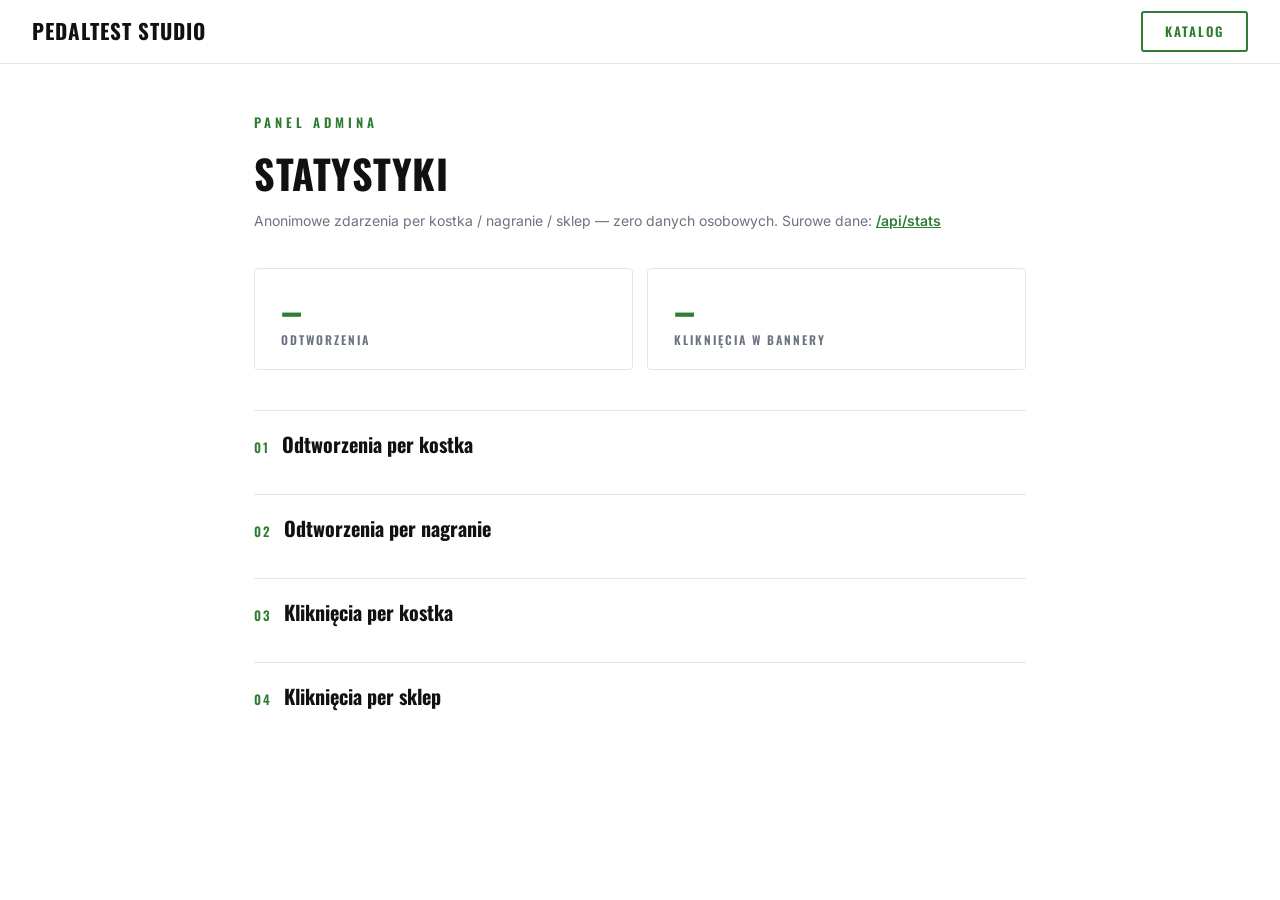
==== app/public/stats.html @ 37e1fe42 "feat: aplikacja MVP PedalTest Studio (zero-dependency Node + vanilla JS) Katalog kostek, podstrona z" ====
<!DOCTYPE html>
<html lang="pl">
<head>
  <meta charset="UTF-8">
  <meta name="viewport" content="width=device-width, initial-scale=1.0">
  <title>Statystyki — PedalTest Studio</title>
  <link rel="preconnect" href="https://fonts.googleapis.com">
  <link rel="preconnect" href="https://fonts.gstatic.com" crossorigin>
  <link href="https://fonts.googleapis.com/css2?family=Oswald:wght@500;600;700&family=Inter:wght@400;500;600;700&display=swap" rel="stylesheet">
  <style>
    /* Minimalny wgląd dla admina (A3) — szata Knobyfier */
    *, *::before, *::after { margin: 0; padding: 0; box-sizing: border-box; }
    :root {
      --green: #2e7d32; --ink: #111111; --gray: #6b7280; --border: #e5e5e5;
      --heading: 'Oswald', 'Arial Narrow', sans-serif;
      --body: 'Inter', -apple-system, 'Helvetica Neue', Arial, sans-serif;
    }
    body {
      font-family: var(--body); background: #ffffff; color: var(--ink);
      font-size: 14px; line-height: 1.55; -webkit-font-smoothing: antialiased;
    }
    .topbar {
      height: 64px; display: flex; align-items: center; padding: 0 32px;
      border-bottom: 1px solid var(--border);
    }
    .brand {
      font-family: var(--heading); font-size: 21px; font-weight: 700;
      letter-spacing: 1px; text-transform: uppercase; color: var(--ink); text-decoration: none;
    }
    .topbar a.cta {
      margin-left: auto; color: var(--green); border: 2px solid var(--green); border-radius: 3px;
      padding: 8px 22px; font-family: var(--heading); font-size: 13px; font-weight: 600;
      letter-spacing: 2px; text-transform: uppercase; text-decoration: none;
    }
    .topbar a.cta:hover { background: var(--green); color: #fff; }
    main { max-width: 820px; margin: 0 auto; padding: 48px 24px 64px; }
    .eyebrow {
      font-family: var(--heading); font-size: 13px; font-weight: 600;
      letter-spacing: 4px; text-transform: uppercase; color: var(--green); margin-bottom: 10px;
    }
    h1 {
      font-family: var(--heading); font-size: 40px; font-weight: 700;
      text-transform: uppercase; letter-spacing: 0.5px; margin-bottom: 6px;
    }
    .sub { color: var(--gray); margin-bottom: 36px; }
    .sub a { color: var(--green); font-weight: 600; }
    .totals { display: flex; gap: 14px; margin-bottom: 40px; flex-wrap: wrap; }
    .total-card {
      flex: 1; min-width: 200px; background: #fff; border: 1px solid var(--border);
      border-radius: 4px; padding: 20px 26px;
    }
    .total-card .num { font-family: var(--heading); font-size: 38px; font-weight: 700; color: var(--green); line-height: 1.1; }
    .total-card .lbl {
      font-family: var(--heading); font-size: 12px; font-weight: 600;
      letter-spacing: 2px; text-transform: uppercase; color: var(--gray);
    }
    section { margin-bottom: 34px; }
    .sec-head { display: flex; align-items: baseline; gap: 12px; border-top: 1px solid var(--border); padding-top: 18px; margin-bottom: 12px; }
    .sec-num { font-family: var(--heading); font-size: 13px; font-weight: 600; letter-spacing: 2px; color: var(--green); }
    h2 { font-family: var(--heading); font-size: 20px; font-weight: 700; }
    table { width: 100%; border-collapse: collapse; background: #fff; border: 1px solid var(--border); border-radius: 4px; overflow: hidden; }
    th, td { text-align: left; padding: 10px 16px; border-bottom: 1px solid var(--border); }
    th {
      font-family: var(--heading); font-size: 11px; font-weight: 600;
      letter-spacing: 2px; text-transform: uppercase; color: var(--gray); background: #fafafa;
    }
    tr:last-child td { border-bottom: none; }
    td.num { text-align: right; font-weight: 700; color: var(--green); }
    .empty { color: var(--gray); padding: 14px 16px; border: 1px dashed var(--border); border-radius: 4px; }
  </style>
</head>
<body>
  <div class="topbar">
    <a class="brand" href="/">PedalTest Studio</a>
    <a class="cta" href="/">Katalog</a>
  </div>
  <main>
    <div class="eyebrow">Panel admina</div>
    <h1>Statystyki</h1>
    <p class="sub">Anonimowe zdarzenia per kostka / nagranie / sklep — zero danych osobowych. Surowe dane: <a href="/api/stats">/api/stats</a></p>
    <div class="totals">
      <div class="total-card"><div class="num" id="t-plays">–</div><div class="lbl">odtworzenia</div></div>
      <div class="total-card"><div class="num" id="t-clicks">–</div><div class="lbl">kliknięcia w bannery</div></div>
    </div>
    <section><div class="sec-head"><span class="sec-num">01</span><h2>Odtworzenia per kostka</h2></div><div id="plays-pedal"></div></section>
    <section><div class="sec-head"><span class="sec-num">02</span><h2>Odtworzenia per nagranie</h2></div><div id="plays-recording"></div></section>
    <section><div class="sec-head"><span class="sec-num">03</span><h2>Kliknięcia per kostka</h2></div><div id="clicks-pedal"></div></section>
    <section><div class="sec-head"><span class="sec-num">04</span><h2>Kliknięcia per sklep</h2></div><div id="clicks-store"></div></section>
  </main>
  <script>
    function table(containerId, obj, keyHeader) {
      const el = document.getElementById(containerId);
      const entries = Object.entries(obj).sort((a, b) => b[1] - a[1]);
      if (!entries.length) { el.innerHTML = '<div class="empty">Brak zdarzeń.</div>'; return; }
      const rows = entries.map(([k, v]) =>
        `<tr><td>${k.replace(/&/g,'&amp;').replace(/</g,'&lt;')}</td><td class="num">${v}</td></tr>`).join('');
      el.innerHTML = `<table><thead><tr><th>${keyHeader}</th><th style="text-align:right">liczba</th></tr></thead><tbody>${rows}</tbody></table>`;
    }
    fetch('/api/stats').then(r => r.json()).then(s => {
      document.getElementById('t-plays').textContent = s.totals.plays;
      document.getElementById('t-clicks').textContent = s.totals.affiliateClicks;
      table('plays-pedal', s.playsPerPedal, 'kostka');
      table('plays-recording', s.playsPerRecording, 'nagranie');
      table('clicks-pedal', s.clicksPerPedal, 'kostka');
      table('clicks-store', s.clicksPerStore, 'sklep');
    });
  </script>
</body>
</html>
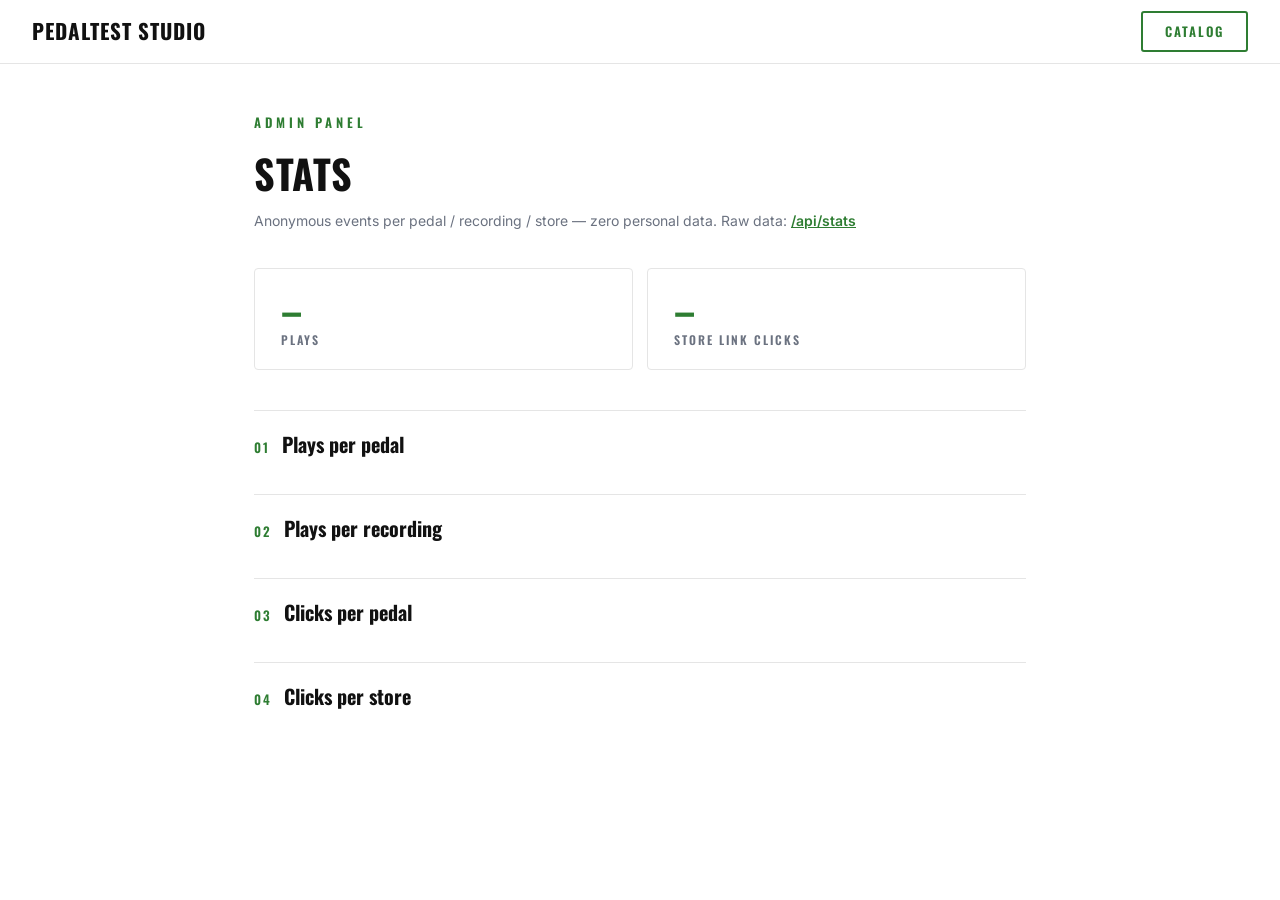
==== commit f1961239: "feat: dźwięk na Vercelu, interaktywne gałki, i18n EN/PL, wierniejsze grafiki - audio WAV w app/publi" ====
--- a/app/public/stats.html
+++ b/app/public/stats.html
@@ -1,9 +1,9 @@
 <!DOCTYPE html>
-<html lang="pl">
+<html lang="en">
 <head>
   <meta charset="UTF-8">
   <meta name="viewport" content="width=device-width, initial-scale=1.0">
-  <title>Statystyki — PedalTest Studio</title>
+  <title>Stats — PedalTest Studio</title>
   <link rel="preconnect" href="https://fonts.googleapis.com">
   <link rel="preconnect" href="https://fonts.gstatic.com" crossorigin>
   <link href="https://fonts.googleapis.com/css2?family=Oswald:wght@500;600;700&family=Inter:wght@400;500;600;700&display=swap" rel="stylesheet">
@@ -72,37 +72,37 @@
 <body>
   <div class="topbar">
     <a class="brand" href="/">PedalTest Studio</a>
-    <a class="cta" href="/">Katalog</a>
+    <a class="cta" href="/">Catalog</a>
   </div>
   <main>
-    <div class="eyebrow">Panel admina</div>
-    <h1>Statystyki</h1>
-    <p class="sub">Anonimowe zdarzenia per kostka / nagranie / sklep — zero danych osobowych. Surowe dane: <a href="/api/stats">/api/stats</a></p>
+    <div class="eyebrow">Admin panel</div>
+    <h1>Stats</h1>
+    <p class="sub">Anonymous events per pedal / recording / store — zero personal data. Raw data: <a href="/api/stats">/api/stats</a></p>
     <div class="totals">
-      <div class="total-card"><div class="num" id="t-plays">–</div><div class="lbl">odtworzenia</div></div>
-      <div class="total-card"><div class="num" id="t-clicks">–</div><div class="lbl">kliknięcia w bannery</div></div>
+      <div class="total-card"><div class="num" id="t-plays">–</div><div class="lbl">plays</div></div>
+      <div class="total-card"><div class="num" id="t-clicks">–</div><div class="lbl">store link clicks</div></div>
     </div>
-    <section><div class="sec-head"><span class="sec-num">01</span><h2>Odtworzenia per kostka</h2></div><div id="plays-pedal"></div></section>
-    <section><div class="sec-head"><span class="sec-num">02</span><h2>Odtworzenia per nagranie</h2></div><div id="plays-recording"></div></section>
-    <section><div class="sec-head"><span class="sec-num">03</span><h2>Kliknięcia per kostka</h2></div><div id="clicks-pedal"></div></section>
-    <section><div class="sec-head"><span class="sec-num">04</span><h2>Kliknięcia per sklep</h2></div><div id="clicks-store"></div></section>
+    <section><div class="sec-head"><span class="sec-num">01</span><h2>Plays per pedal</h2></div><div id="plays-pedal"></div></section>
+    <section><div class="sec-head"><span class="sec-num">02</span><h2>Plays per recording</h2></div><div id="plays-recording"></div></section>
+    <section><div class="sec-head"><span class="sec-num">03</span><h2>Clicks per pedal</h2></div><div id="clicks-pedal"></div></section>
+    <section><div class="sec-head"><span class="sec-num">04</span><h2>Clicks per store</h2></div><div id="clicks-store"></div></section>
   </main>
   <script>
     function table(containerId, obj, keyHeader) {
       const el = document.getElementById(containerId);
       const entries = Object.entries(obj).sort((a, b) => b[1] - a[1]);
-      if (!entries.length) { el.innerHTML = '<div class="empty">Brak zdarzeń.</div>'; return; }
+      if (!entries.length) { el.innerHTML = '<div class="empty">No events yet.</div>'; return; }
       const rows = entries.map(([k, v]) =>
         `<tr><td>${k.replace(/&/g,'&amp;').replace(/</g,'&lt;')}</td><td class="num">${v}</td></tr>`).join('');
-      el.innerHTML = `<table><thead><tr><th>${keyHeader}</th><th style="text-align:right">liczba</th></tr></thead><tbody>${rows}</tbody></table>`;
+      el.innerHTML = `<table><thead><tr><th>${keyHeader}</th><th style="text-align:right">count</th></tr></thead><tbody>${rows}</tbody></table>`;
     }
     fetch('/api/stats').then(r => r.json()).then(s => {
       document.getElementById('t-plays').textContent = s.totals.plays;
       document.getElementById('t-clicks').textContent = s.totals.affiliateClicks;
-      table('plays-pedal', s.playsPerPedal, 'kostka');
-      table('plays-recording', s.playsPerRecording, 'nagranie');
-      table('clicks-pedal', s.clicksPerPedal, 'kostka');
-      table('clicks-store', s.clicksPerStore, 'sklep');
+      table('plays-pedal', s.playsPerPedal, 'pedal');
+      table('plays-recording', s.playsPerRecording, 'recording');
+      table('clicks-pedal', s.clicksPerPedal, 'pedal');
+      table('clicks-store', s.clicksPerStore, 'store');
     });
   </script>
 </body>
